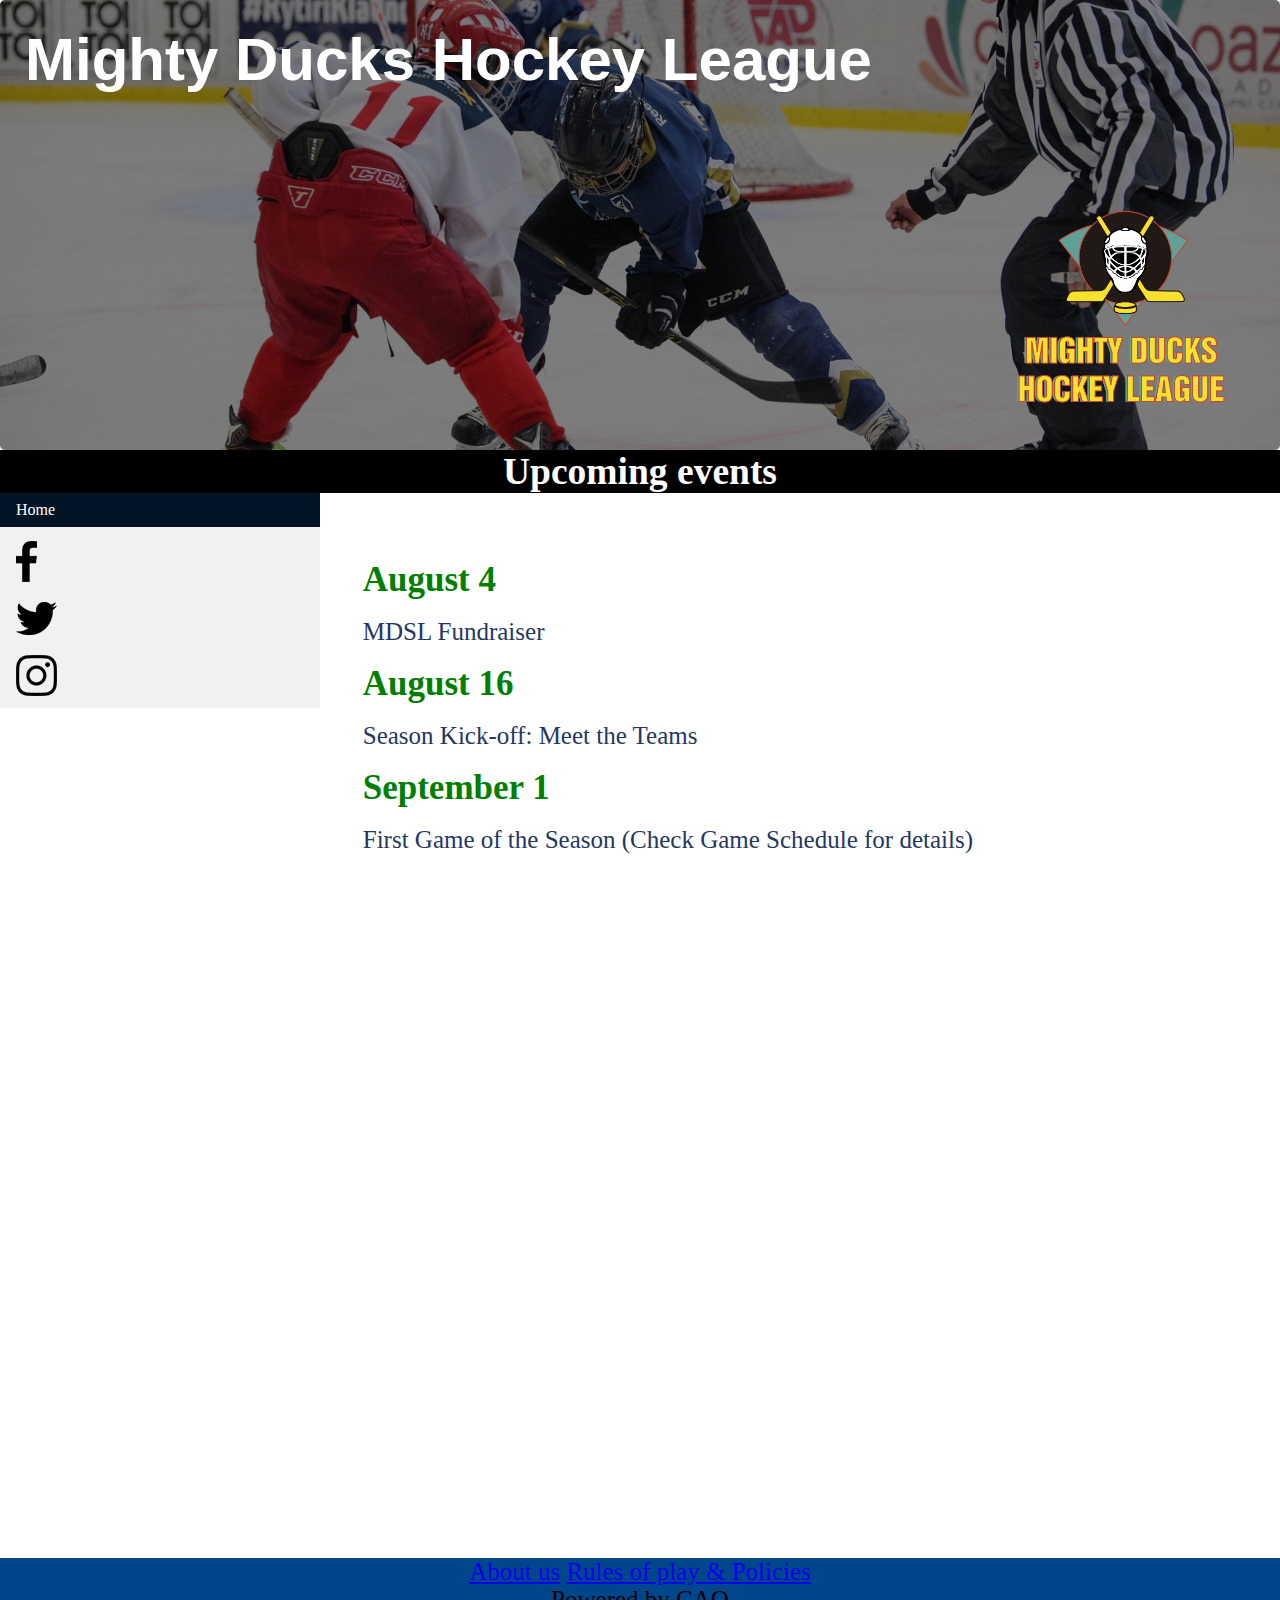
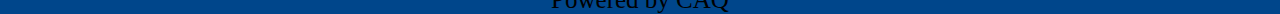
==== index.html @ 07f3786b "Task 3" ====
<!DOCTYPE html>
<html lang="en">
<head>
<meta charset="UTF-8">
<meta http-equiv="X-UA-Compatible" content="IE=edge">
<meta name="viewport" content="width=device-width, initial-scale=1.0">
<title>Mighty Ducks Hockey League</title>
<link rel="stylesheet" href="./css/style.css">
</head>
<body>
    <div class="banner">
        <header>
            <h1>Mighty Ducks Hockey League</h1>
            <img src="./img/Logo_Mighty_ducks-01.png" class="logo" alt="logo">
        </header>
    </div>
    <div class="menu">
      <h2>Upcoming events</h2>
    </div>
    <div>
      <ul>
        <li><a class="active" href="#Home">Home</a></li>
        <li><a href="./about.html">About MHDL</a></li>
        <li><a href="./game_info.html">Game Information</a></li>
        <li><a href="./contact.html">Contact</a></li> 
      </ul>
    </div>
    <div class="social-bar">
      <h3>Follow the MHDL</h3>
      <ul>
          <li>
              <a href="http://facebook.com">
                  <img src="./img/facebook.png" target="_blank" alt="">
              </a>
          </li>
          <li>
              <a href="http://twitter.com">
                  <img src="./img/twitter.png" target="_blank" alt="">
              </a>
          </li>
          <li>
              <a href="http://instagram.com">
                  <img src="./img/instagram.png" target="_blank" alt="">
              </a>
          </li>
      </ul>
      </div>
    
    <main>
      <div class="home-content">
        <h3>August 4</h3>
        <br>
        <p>MDSL Fundraiser</p>
        <br>
        <h3>August 16</h3>
        <br>
        <p>Season Kick-off: Meet the Teams</p>
        <br>
        <h3>September 1</h3>
        <br>
        <p>First Game of the Season (Check Game Schedule for details)</p>
      </div>
    </main>
    <footer class="footer">
      <div class="footer-container">
        <a class="footer_legal-link" href="about.html">About us</a>
        <a class="footer_legal-link" href="rules.html">Rules of play & Policies</a>
      </div>
      <div class="footer_copyright">Powered by CAQ</div>
    </footer>
</body>
</html>
---- css/style.css ----
@import url('https://fonts.googleapis.com/css?family=Poppins:200,300,400,500,600,700,800,900&display=swap');


:root{
  --primary-color: #CC0000;
  --secondary-color: #00468B;
  --tertiary-color: #FFB819;
  --logo-background1: #111111;
  --logo-background2: #001425;
  }
*{
  box-sizing: border-box;
  margin: 0;
  padding: 0;
}
body, html {
  height: 100%;
}
.banner{
  margin: 0 auto;
  padding: 25px;
	width: 100%;
	border-radius: 5px;
  background-image: linear-gradient(rgba(0, 0, 0, 0.5), rgba(0, 0, 0, 0.5)), url("/img/design1_image1.jpg");
  height: 50%;
  background-position: center;
  background-repeat: no-repeat;
  background-size: cover;
  position: relative;
}

h1{
  font-size: 60px;
  font-family: 'Roboto',sans-serif;
  color: white;
}

h2 {
  color: blue;
  position: inherit;
  color: white;
}

h3{
  font-size: 35px;
  color: green;
}

p {
  color:#243763;
  font-size: 25px;
}
.logo {
  height: 250px;
  transform: translate(150%, 35%);
  position: relative;
  top: 50%;
  left: 50%;

}

ul {
  list-style-type: none;
  margin: 0;
  padding: 0;
  width: 25%;
  background-color: #f1f1f1;
  position:absolute;
  height: fit-content;
  overflow: auto;
}

li a {
  display: block;
  color: #000;
  padding: 8px 16px;
  text-decoration: none;
}

li a.active {
  background-color: var(--logo-background2);
  color: white;
}

li a:hover:not(.active) {
  background-color: #555;
  color: white;
}

.navigation .social-bar {
  position: absolute;
  top: 0;
  left: 0;
  width: 60px;
  height: 100%;
  display: flex;
  justify-content: center;
  align-items: center;
}

.navigation .social-bar a {
  display: inline-block;
  transform: scale(0.5);
}
main{
  margin-top: 25px;
  margin-left: 25px;
  padding: 1px 16px;
  height: 1000px;
}

.home-content{
  margin-left: 25%;
  padding: 1px 16px;
  height: 100%;
}

.menu{
  background-color: black;
  text-align: center;
  font-size: 25px;
}

footer{

  position: relative;
  bottom: 0;
  left: 0;
  text-align: center;
  font-size: 25px;
  background-color: var(--secondary-color)
  
}

.footer-container {
  max-height: 100%;
  max-width: 100%;
  margin: 0 auto;
}
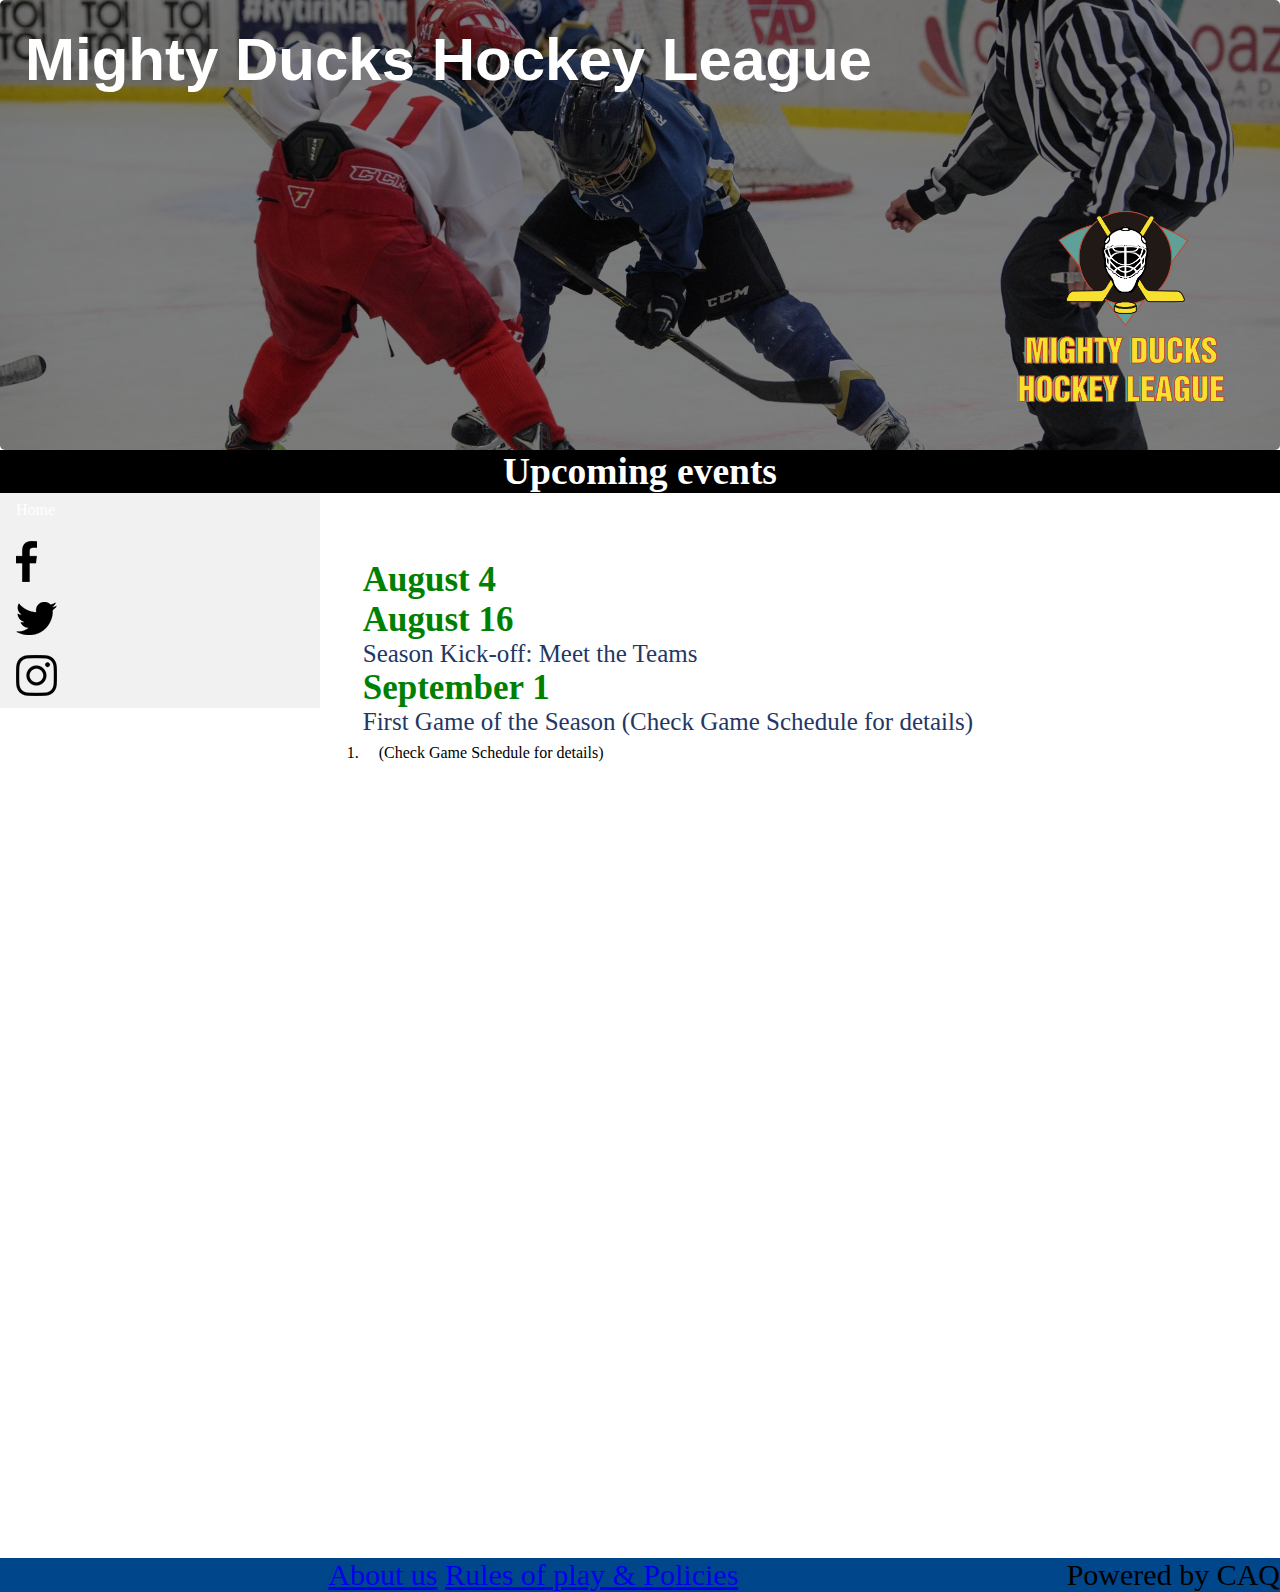
==== commit eedd703b: "Create table" ====
--- a/index.html
+++ b/index.html
@@ -30,17 +30,17 @@
       <ul>
           <li>
               <a href="http://facebook.com">
-                  <img src="./img/facebook.png" target="_blank" alt="">
+                 <img src="./img/facebook.png" target="_blank" alt="">
               </a>
           </li>
           <li>
               <a href="http://twitter.com">
-                  <img src="./img/twitter.png" target="_blank" alt="">
+                 <img src="./img/twitter.png" target="_blank" alt="">
               </a>
           </li>
           <li>
               <a href="http://instagram.com">
-                  <img src="./img/instagram.png" target="_blank" alt="">
+                 <img src="./img/instagram.png" target="_blank" alt="">
               </a>
           </li>
       </ul>
@@ -49,16 +49,15 @@
     <main>
       <div class="home-content">
         <h3>August 4</h3>
-        <br>
-        <p>MDSL Fundraiser</p>
-        <br>
         <h3>August 16</h3>
-        <br>
         <p>Season Kick-off: Meet the Teams</p>
-        <br>
         <h3>September 1</h3>
-        <br>
-        <p>First Game of the Season (Check Game Schedule for details)</p>
+        <p>First Game of the Season (Check Game Schedule for details)
+        <ol>
+          <li><a href="game_info.html">(Check Game Schedule for details) </a></li>
+        </ol>  
+        
+        </p>
       </div>
     </main>
     <footer class="footer">
--- a/css/style.css
+++ b/css/style.css
@@ -4,9 +4,9 @@
 :root{
   --primary-color: #CC0000;
   --secondary-color: #00468B;
-  --tertiary-color: #FFB819;
-  --logo-background1: #111111;
-  --logo-background2: #001425;
+  --background3: #FFB819;
+  --background1: #111111;
+  --background2: #001425;
   }
 *{
   box-sizing: border-box;
@@ -94,7 +94,7 @@
   width: 60px;
   height: 100%;
   display: flex;
-  justify-content: center;
+  justify-content: flex-end;
   align-items: center;
 }
 
@@ -122,14 +122,14 @@
 }
 
 footer{
-
+  display: flex;
+  justify-content: flex-start;
+  align-items: center;
   position: relative;
   bottom: 0;
   left: 0;
-  text-align: center;
-  font-size: 25px;
+  font-size: 30px;
   background-color: var(--secondary-color)
-  
 }
 
 .footer-container {
@@ -138,4 +138,13 @@
   margin: 0 auto;
 }
 
+.table{
+  background-color: var(--secondary-color);
+  height: 50vh;
+  width: 40rem;
+}
 
+.table, th, td, tr{
+  border: 2px solid var(--secondary-color);
+}
+
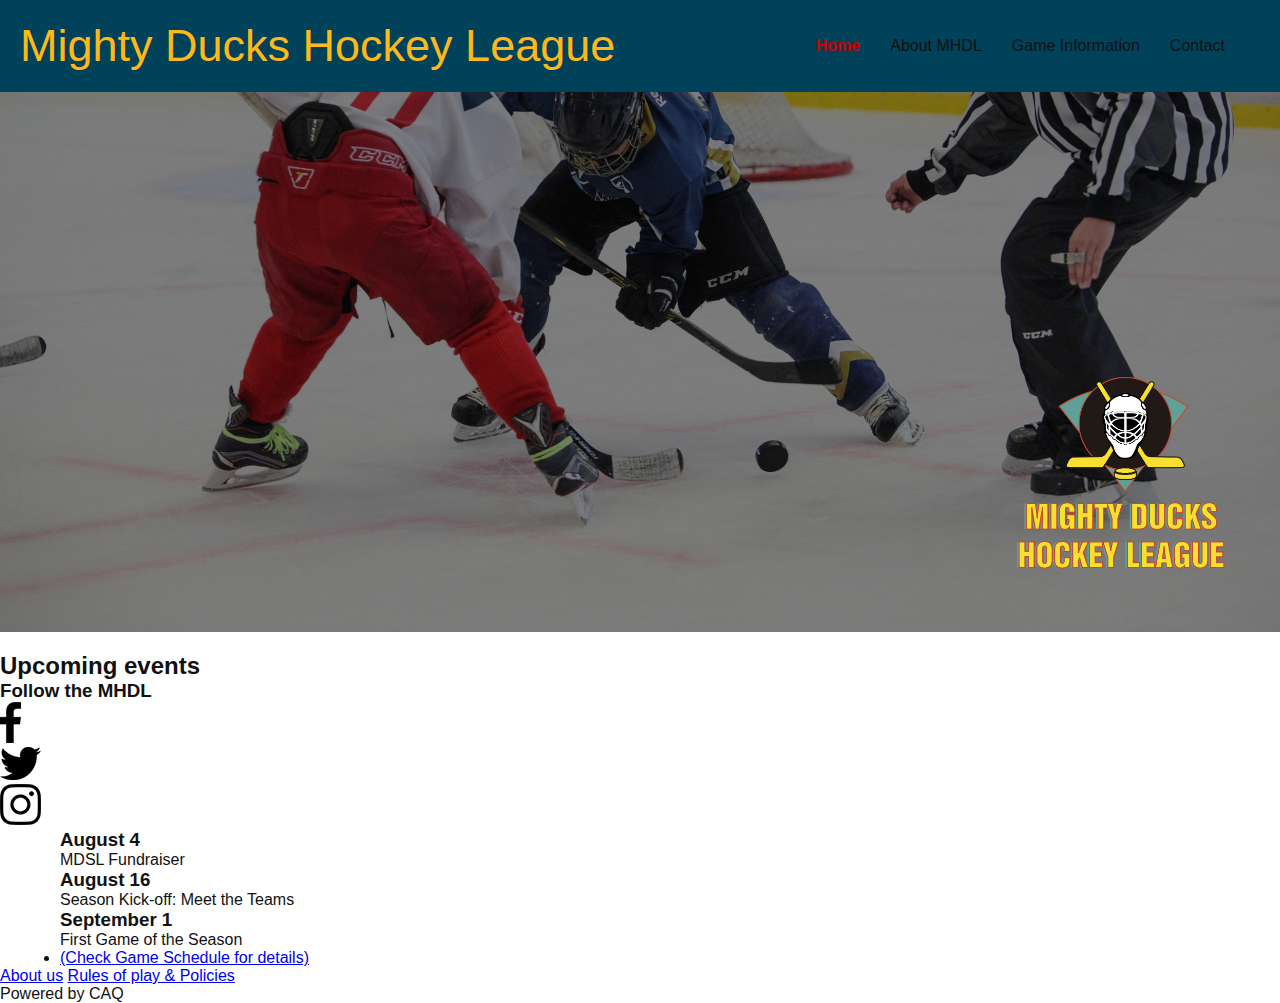
==== commit 81ea38fb: "Rules and correct the errors" ====
--- a/index.html
+++ b/index.html
@@ -8,58 +8,71 @@
 <link rel="stylesheet" href="./css/style.css">
 </head>
 <body>
-    <div class="banner">
-        <header>
-            <h1>Mighty Ducks Hockey League</h1>
-            <img src="./img/Logo_Mighty_ducks-01.png" class="logo" alt="logo">
-        </header>
-    </div>
-    <div class="menu">
-      <h2>Upcoming events</h2>
-    </div>
-    <div>
-      <ul>
-        <li><a class="active" href="#Home">Home</a></li>
-        <li><a href="./about.html">About MHDL</a></li>
-        <li><a href="./game_info.html">Game Information</a></li>
-        <li><a href="./contact.html">Contact</a></li> 
-      </ul>
-    </div>
+  <header>
+    <nav class="nav">
+      <div class="container">
+        <div>
+          <a class="text-logo" href="/index.html">Mighty Ducks Hockey League</a>
+        </div>
+        <ul>
+          <li><a class="current" href="#" >Home</a></li>
+          <li><a href="./about.html">About MHDL</a></li>
+          <li><a href="./game_info.html">Game Information</a></li>
+          <li><a href="./contact.html">Contact</a></li> 
+        </ul>
+      </div>
+    </nav>
+      <div class="banner">
+          <div>
+              <img src="./img/Logo_Mighty_ducks-01.png" class="logo" alt="logo">
+          </div>
+      </div>
+  
+      <div class="menu-bar">
+        <h2>Upcoming events</h2>
+      </div>
+  </header>
+  
     <div class="social-bar">
       <h3>Follow the MHDL</h3>
       <ul>
           <li>
               <a href="http://facebook.com">
-                 <img src="./img/facebook.png" target="_blank" alt="">
+                 <img src="./img/facebook.png" alt="">
               </a>
           </li>
           <li>
               <a href="http://twitter.com">
-                 <img src="./img/twitter.png" target="_blank" alt="">
+                 <img src="./img/twitter.png" alt="">
               </a>
           </li>
           <li>
               <a href="http://instagram.com">
-                 <img src="./img/instagram.png" target="_blank" alt="">
+                 <img src="./img/instagram.png" alt="">
               </a>
           </li>
       </ul>
       </div>
     
     <main>
-      <div class="home-content">
-        <h3>August 4</h3>
-        <h3>August 16</h3>
-        <p>Season Kick-off: Meet the Teams</p>
-        <h3>September 1</h3>
-        <p>First Game of the Season (Check Game Schedule for details)
-        <ol>
-          <li><a href="game_info.html">(Check Game Schedule for details) </a></li>
-        </ol>  
+      <section class="container conten">
+        <div class="home-content">
+          <h3>August 4</h3>
+          <p>MDSL Fundraiser</p>
+
+          <h3>August 16</h3>
+          <p>Season Kick-off: Meet the Teams</p>
+
+          <h3>September 1</h3>
+          <p>First Game of the Season 
+          <ul>
+            <li><a href="game_info.html">(Check Game Schedule for details) </a></li>
+          </ul>  
         
-        </p>
-      </div>
+        </div>
+      </section>    
     </main>
+
     <footer class="footer">
       <div class="footer-container">
         <a class="footer_legal-link" href="about.html">About us</a>
--- a/css/style.css
+++ b/css/style.css
@@ -1,92 +1,205 @@
 @import url('https://fonts.googleapis.com/css?family=Poppins:200,300,400,500,600,700,800,900&display=swap');
-
 
 :root{
   --primary-color: #CC0000;
   --secondary-color: #00468B;
+  
+  --background1: #111111;
+  --background2: #00425A;
   --background3: #FFB819;
-  --background1: #111111;
-  --background2: #001425;
+  --background4:#1F8A70;
+  --background5: #BFDB38;
+  --background6: #FC7300;
   }
+
 *{
   box-sizing: border-box;
   margin: 0;
   padding: 0;
 }
-body, html {
-  height: 100%;
-}
+
+body {
+  font-family: 'Roboto', sans-serif;
+  padding: bottom 50px;
+  color: var(--background1);
+}
+
+.container{
+  display: flex;
+  max-width: 1200px;
+  margin: 0 auto;
+  padding: 0 20px;
+}
+
+/* Nav--------------------------------*/
+.nav{
+  position: relative;
+  background-color: var(--background2);
+  top: 0;
+  left: 0;
+  right: 0;
+  transition: all 0.3 ease-in-out;
+
+}
+
+.nav .container {
+  display: flex;
+  justify-content: space-between;
+  align-items: center;
+  padding: 20px 0;
+  transition: all 0.3 ease-in-out;
+}
+
+.nav .container .text-logo{
+  display: flex;
+  justify-content: space-between;
+  align-items: center;
+  padding: 20px 0;
+  color: var(--background3);
+  transition: all 0.3 ease-in-out;
+  font-size: 45px;
+  margin: -20px;
+}
+
+
+.nav ul {
+  display: flex;
+  list-style-type: none;
+  align-items: center;
+  justify-content: center;
+}
+
+.nav a {
+  color: var(--background1);
+  text-decoration: none;
+  padding: 7px 15px;
+  transition: all 0.3 ease-in-out;
+}
+
+.nav.active{
+  background-color: var(--background5);
+  box-shadow: 0 2px 10px rgba(0, 0, 0, 0.3);
+}
+
+
+.nav.active a{
+  color: var(--background1);
+}
+.nav.active container{
+  padding: 10px 0;
+}
+.nav a.current, .nav a:hover {
+  color: var(--primary-color);
+  font-weight: bold;
+}
+
+
 .banner{
-  margin: 0 auto;
   padding: 25px;
 	width: 100%;
-	border-radius: 5px;
   background-image: linear-gradient(rgba(0, 0, 0, 0.5), rgba(0, 0, 0, 0.5)), url("/img/design1_image1.jpg");
-  height: 50%;
+  height: 60vh;
   background-position: center;
+  background-size: cover;
   background-repeat: no-repeat;
-  background-size: cover;
-  position: relative;
-}
-
+  background-position: bottom center;
+  position: relative;
+  color: var(--background3);
+  display: flex;
+  justify-content: center;
+  align-items: center;
+  z-index: -2;
+  margin-bottom: 20px;
+}
+/*
+.menu-bar{
+  background-color: black;
+  text-align: center;
+  font-size: 25px;
+  position: sticky;
+}
+
+*/
 h1{
-  font-size: 60px;
-  font-family: 'Roboto',sans-serif;
-  color: white;
-}
-
+  font-size: 45px;
+  margin: -20px;
+  
+}
+/*
 h2 {
   color: blue;
   position: inherit;
   color: white;
 }
-
-h3{
-  font-size: 35px;
+*/
+.content h2, .content h3{
+  font-size: 150%;
   color: green;
-}
-
-p {
+  margin: 10px 0;
+}
+
+.content p {
   color:#243763;
+  line-height: 30px;
   font-size: 25px;
-}
+  letter-spacing: 1.5px;
+}
+
+
+
 .logo {
   height: 250px;
-  transform: translate(150%, 35%);
+  transform: translate(150%, 45%);
   position: relative;
   top: 50%;
   left: 50%;
 
 }
-
-ul {
+/*
+.navigation {
+  margin: 0;
+  padding: 0;
+  top: 0;
+  width: 150%;
+  list-style: none;
+  display: flex;
+  justify-content: flex-start;
+  align-items: center;
+  background-color: var(--secondary-color);
+}
+
+.navigation.active {
+  left: 0;
+}
+
+.navigation ul {
+  position: relative;
   list-style-type: none;
   margin: 0;
   padding: 0;
-  width: 25%;
-  background-color: #f1f1f1;
-  position:absolute;
-  height: fit-content;
-  overflow: auto;
-}
-
-li a {
-  display: block;
-  color: #000;
-  padding: 8px 16px;
+  overflow: hidden;
+}
+
+.navigation ul li {
+  margin: 0;
+  padding: 0;
+  display: inline-flex;
+  list-style: none;
+  text-align: center;
+
+}
+
+.navigation ul li a {
+  font-size: 2.2rem;
+  color: #111;
   text-decoration: none;
-}
-
-li a.active {
-  background-color: var(--logo-background2);
-  color: white;
-}
-
-li a:hover:not(.active) {
-  background-color: #555;
-  color: white;
-}
-
+  font-weight: 100;
+}
+
+.navigation ul li a:hover {
+  color: var(--primary-color);
+}
+/*----------------------------------------------------------------
 .navigation .social-bar {
   position: absolute;
   top: 0;
@@ -102,6 +215,7 @@
   display: inline-block;
   transform: scale(0.5);
 }
+
 main{
   margin-top: 25px;
   margin-left: 25px;
@@ -115,11 +229,7 @@
   height: 100%;
 }
 
-.menu{
-  background-color: black;
-  text-align: center;
-  font-size: 25px;
-}
+
 
 footer{
   display: flex;
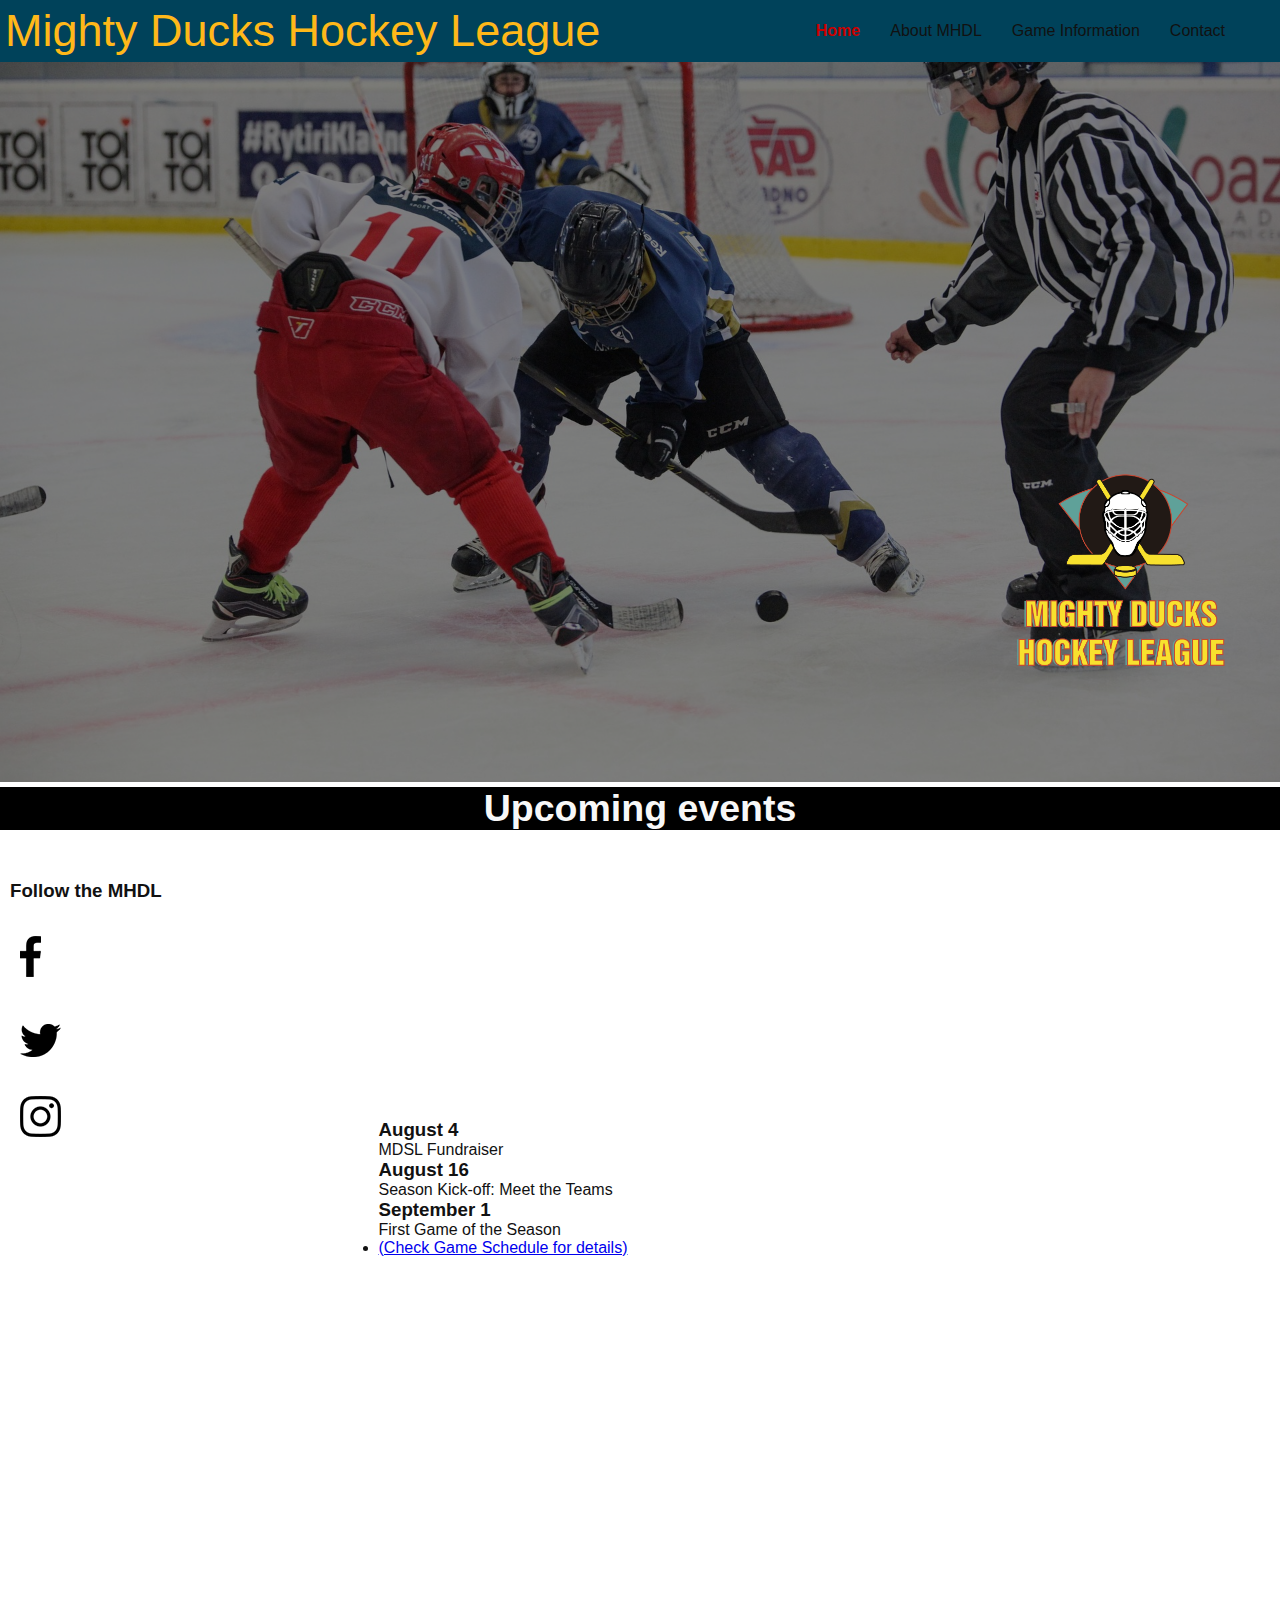
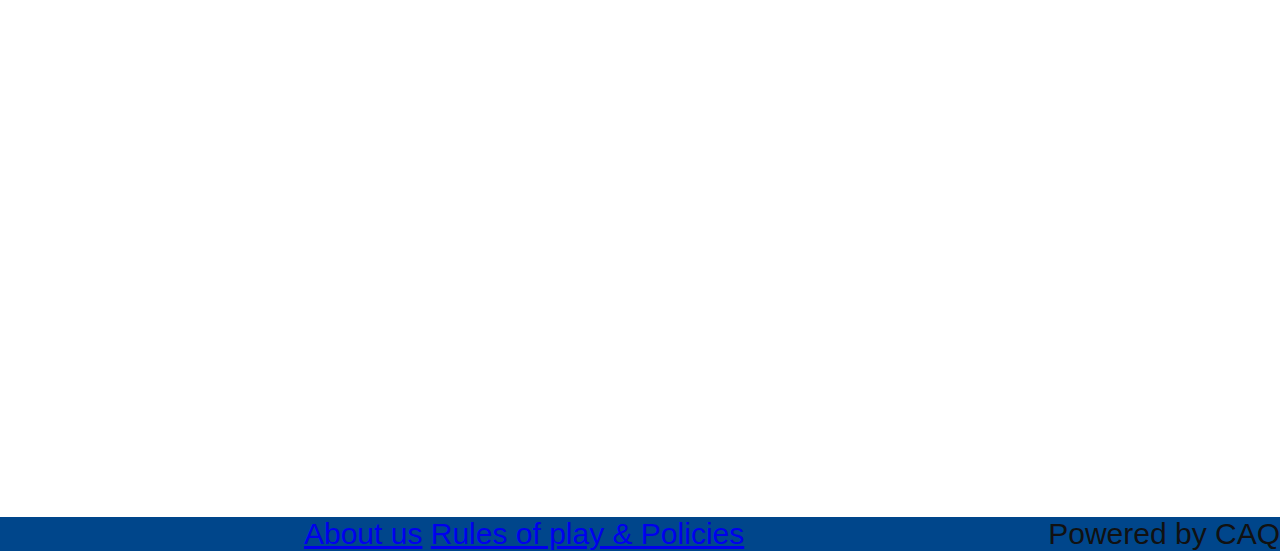
==== commit 60c2158d: "order the list" ====
--- a/index.html
+++ b/index.html
@@ -28,13 +28,16 @@
           </div>
       </div>
   
-      <div class="menu-bar">
+      <div class="title">
         <h2>Upcoming events</h2>
       </div>
   </header>
   
     <div class="social-bar">
-      <h3>Follow the MHDL</h3>
+      <div class="social-bar-text">
+        <h3>Follow the MHDL</h3>
+      </div>
+      
       <ul>
           <li>
               <a href="http://facebook.com">
@@ -52,7 +55,7 @@
               </a>
           </li>
       </ul>
-      </div>
+    </div>
     
     <main>
       <section class="container conten">
--- a/css/style.css
+++ b/css/style.css
@@ -10,6 +10,7 @@
   --background4:#1F8A70;
   --background5: #BFDB38;
   --background6: #FC7300;
+  --background7: #F8F8F8;
   }
 
 *{
@@ -58,9 +59,8 @@
   color: var(--background3);
   transition: all 0.3 ease-in-out;
   font-size: 45px;
-  margin: -20px;
-}
-
+  margin: -35px;
+}
 
 .nav ul {
   display: flex;
@@ -93,12 +93,11 @@
   font-weight: bold;
 }
 
-
 .banner{
-  padding: 25px;
+  padding: 20px;
 	width: 100%;
   background-image: linear-gradient(rgba(0, 0, 0, 0.5), rgba(0, 0, 0, 0.5)), url("/img/design1_image1.jpg");
-  height: 60vh;
+  height: 80vh;
   background-position: center;
   background-size: cover;
   background-repeat: no-repeat;
@@ -109,17 +108,19 @@
   justify-content: center;
   align-items: center;
   z-index: -2;
-  margin-bottom: 20px;
-}
-/*
-.menu-bar{
+  margin-bottom: 5px;
+}
+
+.title{
   background-color: black;
   text-align: center;
   font-size: 25px;
   position: sticky;
-}
-
-*/
+  z-index: -2;
+  color:var(--background7);
+}
+
+
 h1{
   font-size: 45px;
   margin: -20px;
@@ -145,75 +146,42 @@
   letter-spacing: 1.5px;
 }
 
-
-
 .logo {
   height: 250px;
-  transform: translate(150%, 45%);
+  transform: translate(150%,60%);
   position: relative;
   top: 50%;
   left: 50%;
-
-}
-/*
-.navigation {
-  margin: 0;
-  padding: 0;
-  top: 0;
-  width: 150%;
-  list-style: none;
-  display: flex;
-  justify-content: flex-start;
-  align-items: center;
-  background-color: var(--secondary-color);
-}
-
-.navigation.active {
-  left: 0;
-}
-
-.navigation ul {
-  position: relative;
+  z-index: 10;
+
+}
+
+.social-bar {
+  position: relative;
+  top: 50px;
+  left: 10px;
+  align-items: center;
+  justify-content: center;
+}
+
+.social-bar ul{
+  position: relative;
+  top: 30px;
+  left: 10px;
+  list-style-type: none;
+  justify-content: center;
+  line-height: 5;
+}
+
+
+
+.social-bar a {
+  display: flex-start;
+  transform: scale(0.5);
   list-style-type: none;
   margin: 0;
   padding: 0;
-  overflow: hidden;
-}
-
-.navigation ul li {
-  margin: 0;
-  padding: 0;
-  display: inline-flex;
-  list-style: none;
-  text-align: center;
-
-}
-
-.navigation ul li a {
-  font-size: 2.2rem;
-  color: #111;
-  text-decoration: none;
-  font-weight: 100;
-}
-
-.navigation ul li a:hover {
-  color: var(--primary-color);
-}
-/*----------------------------------------------------------------
-.navigation .social-bar {
-  position: absolute;
-  top: 0;
-  left: 0;
-  width: 60px;
-  height: 100%;
-  display: flex;
-  justify-content: flex-end;
-  align-items: center;
-}
-
-.navigation .social-bar a {
-  display: inline-block;
-  transform: scale(0.5);
+
 }
 
 main{
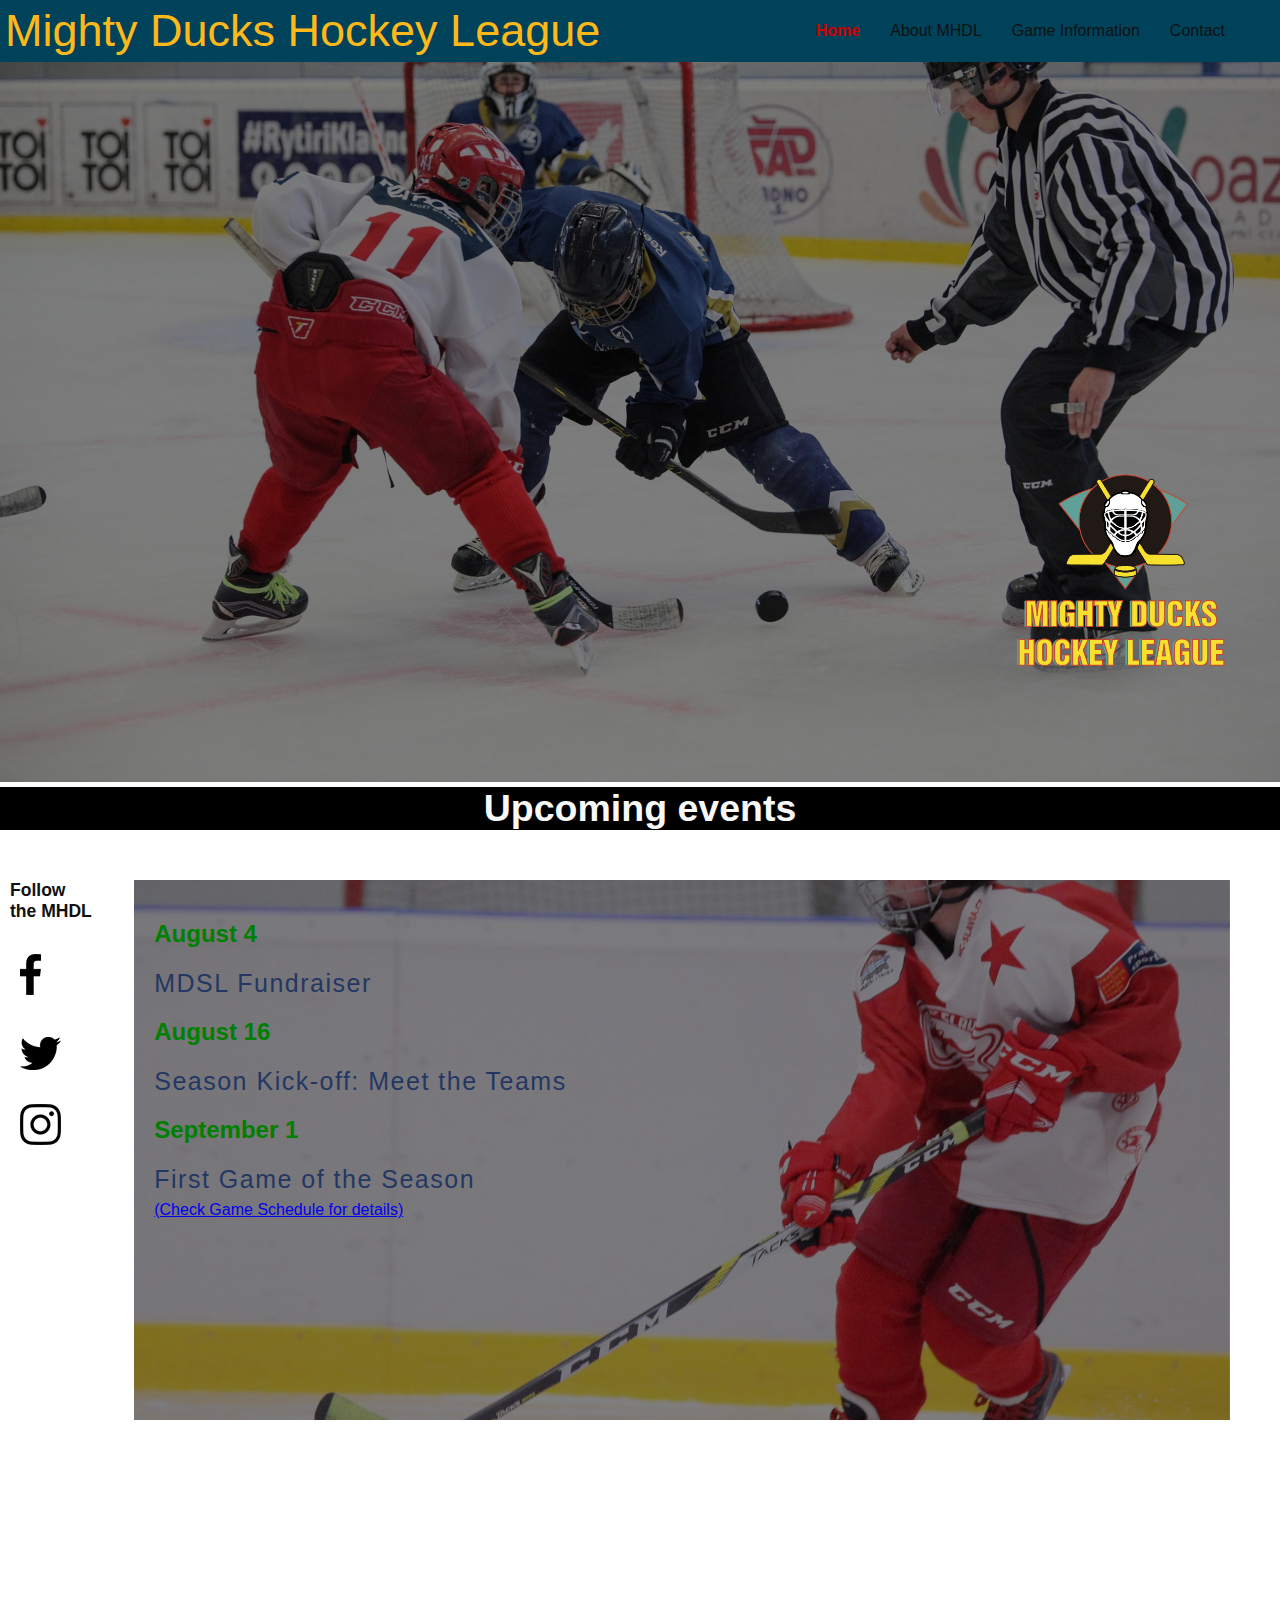
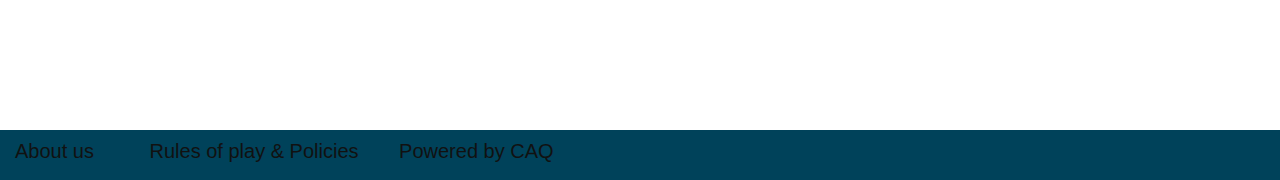
==== commit 8a49c29c: "falta dorregir" ====
--- a/index.html
+++ b/index.html
@@ -1,12 +1,14 @@
 <!DOCTYPE html>
 <html lang="en">
+
 <head>
-<meta charset="UTF-8">
-<meta http-equiv="X-UA-Compatible" content="IE=edge">
-<meta name="viewport" content="width=device-width, initial-scale=1.0">
-<title>Mighty Ducks Hockey League</title>
-<link rel="stylesheet" href="./css/style.css">
+  <meta charset="UTF-8">
+  <meta http-equiv="X-UA-Compatible" content="IE=edge">
+  <meta name="viewport" content="width=device-width, initial-scale=1.0">
+  <title>Mighty Ducks Hockey League</title>
+  <link rel="stylesheet" href="./css/style.css">
 </head>
+
 <body>
   <header>
     <nav class="nav">
@@ -15,73 +17,78 @@
           <a class="text-logo" href="/index.html">Mighty Ducks Hockey League</a>
         </div>
         <ul>
-          <li><a class="current" href="#" >Home</a></li>
+          <li><a class="current" href="#">Home</a></li>
           <li><a href="./about.html">About MHDL</a></li>
           <li><a href="./game_info.html">Game Information</a></li>
-          <li><a href="./contact.html">Contact</a></li> 
+          <li><a href="./contact.html">Contact</a></li>
         </ul>
       </div>
     </nav>
-      <div class="banner">
-          <div>
-              <img src="./img/Logo_Mighty_ducks-01.png" class="logo" alt="logo">
-          </div>
+    <div class="banner">
+      <div>
+        <img src="./img/Logo_Mighty_ducks-01.png" class="logo" alt="logo">
       </div>
-  
-      <div class="title">
-        <h2>Upcoming events</h2>
-      </div>
+    </div>
+
+    <div class="title">
+      <h2>Upcoming events</h2>
+    </div>
   </header>
-  
+
+  <!--Home-->
+  <div class="home-container">
+    
     <div class="social-bar">
       <div class="social-bar-text">
         <h3>Follow the MHDL</h3>
       </div>
-      
+
       <ul>
-          <li>
-              <a href="http://facebook.com">
-                 <img src="./img/facebook.png" alt="">
-              </a>
-          </li>
-          <li>
-              <a href="http://twitter.com">
-                 <img src="./img/twitter.png" alt="">
-              </a>
-          </li>
-          <li>
-              <a href="http://instagram.com">
-                 <img src="./img/instagram.png" alt="">
-              </a>
-          </li>
+        <li>
+          <a href="http://facebook.com">
+            <img src="./img/facebook.png" alt="">
+          </a>
+        </li>
+        <li>
+          <a href="http://twitter.com">
+            <img src="./img/twitter.png" alt="">
+          </a>
+        </li>
+        <li>
+          <a href="http://instagram.com">
+            <img src="./img/instagram.png" alt="">
+          </a>
+        </li>
       </ul>
     </div>
-    
-    <main>
-      <section class="container conten">
-        <div class="home-content">
-          <h3>August 4</h3>
-          <p>MDSL Fundraiser</p>
 
-          <h3>August 16</h3>
-          <p>Season Kick-off: Meet the Teams</p>
+    <div class="home-content">
+        <h3>August 4</h3>
+        <p>MDSL Fundraiser</p>
 
-          <h3>September 1</h3>
-          <p>First Game of the Season 
-          <ul>
-            <li><a href="game_info.html">(Check Game Schedule for details) </a></li>
-          </ul>  
-        
-        </div>
-      </section>    
-    </main>
+        <h3>August 16</h3>
+        <p>Season Kick-off: Meet the Teams</p>
 
-    <footer class="footer">
-      <div class="footer-container">
-        <a class="footer_legal-link" href="about.html">About us</a>
-        <a class="footer_legal-link" href="rules.html">Rules of play & Policies</a>
-      </div>
-      <div class="footer_copyright">Powered by CAQ</div>
-    </footer>
+        <h3>September 1</h3>
+        <p>First Game of the Season
+        <ul>
+          <li><a href="game_info.html">(Check Game Schedule for details) </a></li>
+        </ul>
+
+    </div>
+  </div>
+<!--Footer-->
+  <footer class="footer">
+    <div class="footer-container">
+      <ul>
+        <li><a class="footer_about" href="about.html">About us</a></li>
+        <li><a class="footer_rules" href="rules.html">Rules of play & Policies</a></li>
+        <li>
+          <div class="footer_copyright">Powered by CAQ</div>
+        </li>
+      </ul>
+    </div>
+  </footer>
 </body>
-</html>
+
+</html>--- a/css/style.css
+++ b/css/style.css
@@ -21,7 +21,7 @@
 
 body {
   font-family: 'Roboto', sans-serif;
-  padding: bottom 50px;
+  padding: 0;
   color: var(--background1);
 }
 
@@ -39,7 +39,7 @@
   top: 0;
   left: 0;
   right: 0;
-  transition: all 0.3 ease-in-out;
+  transition: all 0.3s ease-in-out;
 
 }
 
@@ -48,7 +48,7 @@
   justify-content: space-between;
   align-items: center;
   padding: 20px 0;
-  transition: all 0.3 ease-in-out;
+  transition: all 0.3s ease-in-out;
 }
 
 .nav .container .text-logo{
@@ -57,7 +57,7 @@
   align-items: center;
   padding: 20px 0;
   color: var(--background3);
-  transition: all 0.3 ease-in-out;
+  transition: all 0.3s ease-in-out;
   font-size: 45px;
   margin: -35px;
 }
@@ -73,7 +73,7 @@
   color: var(--background1);
   text-decoration: none;
   padding: 7px 15px;
-  transition: all 0.3 ease-in-out;
+  transition: all 0.3s ease-in-out;
 }
 
 .nav.active{
@@ -133,13 +133,13 @@
   color: white;
 }
 */
-.content h2, .content h3{
+.home-content h2, .home-content h3{
   font-size: 150%;
   color: green;
   margin: 10px 0;
 }
 
-.content p {
+.home-content p {
   color:#243763;
   line-height: 30px;
   font-size: 25px;
@@ -155,16 +155,29 @@
   z-index: 10;
 
 }
-
-.social-bar {
+/*------- Home content--------------*/
+
+.home-container{
+  display: flex;
+  flex-direction: row;
+  padding: 0;
+  margin: 0;
+  position: relative;
+  z-index: 10;
+  height: 100vh;
+}
+
+.home-container .social-bar {
   position: relative;
   top: 50px;
   left: 10px;
   align-items: center;
   justify-content: center;
-}
-
-.social-bar ul{
+  width: 150px;
+  font-size: 15px;
+}
+
+.home-container .social-bar ul{
   position: relative;
   top: 30px;
   left: 10px;
@@ -173,47 +186,85 @@
   line-height: 5;
 }
 
-
-
-.social-bar a {
-  display: flex-start;
+.home-container .social-bar a {
   transform: scale(0.5);
   list-style-type: none;
   margin: 0;
   padding: 0;
-
-}
-
-main{
-  margin-top: 25px;
-  margin-left: 25px;
-  padding: 1px 16px;
-  height: 1000px;
 }
 
 .home-content{
-  margin-left: 25%;
-  padding: 1px 16px;
-  height: 100%;
-}
-
-
-
+  display: flex;
+  flex-direction: column;
+  padding: 20px 20px;
+  margin: 50px;
+  position: relative;
+  z-index: 10;
+  line-height: 2;
+  width: 150%;
+  background-image: linear-gradient(rgba(0, 0, 0, 0.5), rgba(0, 0, 0, 0.5)), url("/img/hockey_1.jpg");
+  background-image: linear-gradient(rgba(0, 0, 0, 0.5), rgba(0, 0, 0, 0.5)), url("/img/hockey_2.jpg");
+  height: 60vh;
+  background-size: cover;
+  background-position: center;
+}
+
+.home-content li{
+  display: flex;
+  line-height: 2;
+  list-style-type: none;
+}
+
+.home-content li a{
+  display: flex;
+  flex-direction: column;
+  justify-content: center;
+}
+
+
+/*------- Footer--------------*/
 footer{
-  display: flex;
-  justify-content: flex-start;
-  align-items: center;
-  position: relative;
-  bottom: 0;
+  position: relative;
+  background-color: var(--background2);
+  height: 50px;
+  top: 0;
   left: 0;
-  font-size: 30px;
-  background-color: var(--secondary-color)
+  right: 0;
+  transition: all 0.3s ease-in-out;
+  font-size: 20px;
+
 }
 
 .footer-container {
-  max-height: 100%;
-  max-width: 100%;
-  margin: 0 auto;
+  display: flex;
+  justify-content: space-between;
+  align-items: center;
+  padding: 10px 0;
+  transition: all 0.3s ease-in-out;
+}
+
+.footer-container ul{
+  list-style-type: none;
+  margin: 0;
+  color:var(var(--background7));
+}
+
+.footer-container ul li{
+  display: inline-block;
+  margin-right: 20px;
+  justify-content: center;
+  align-items: center;
+}
+
+.footer-container a{
+  color: var(--background1);
+  text-decoration: none;
+  padding: 7px 15px;
+  transition: all 0.3s ease-in-out;
+}
+
+.footer-container a:hover{
+  color: var(--background7);
 }
 
 .table{
